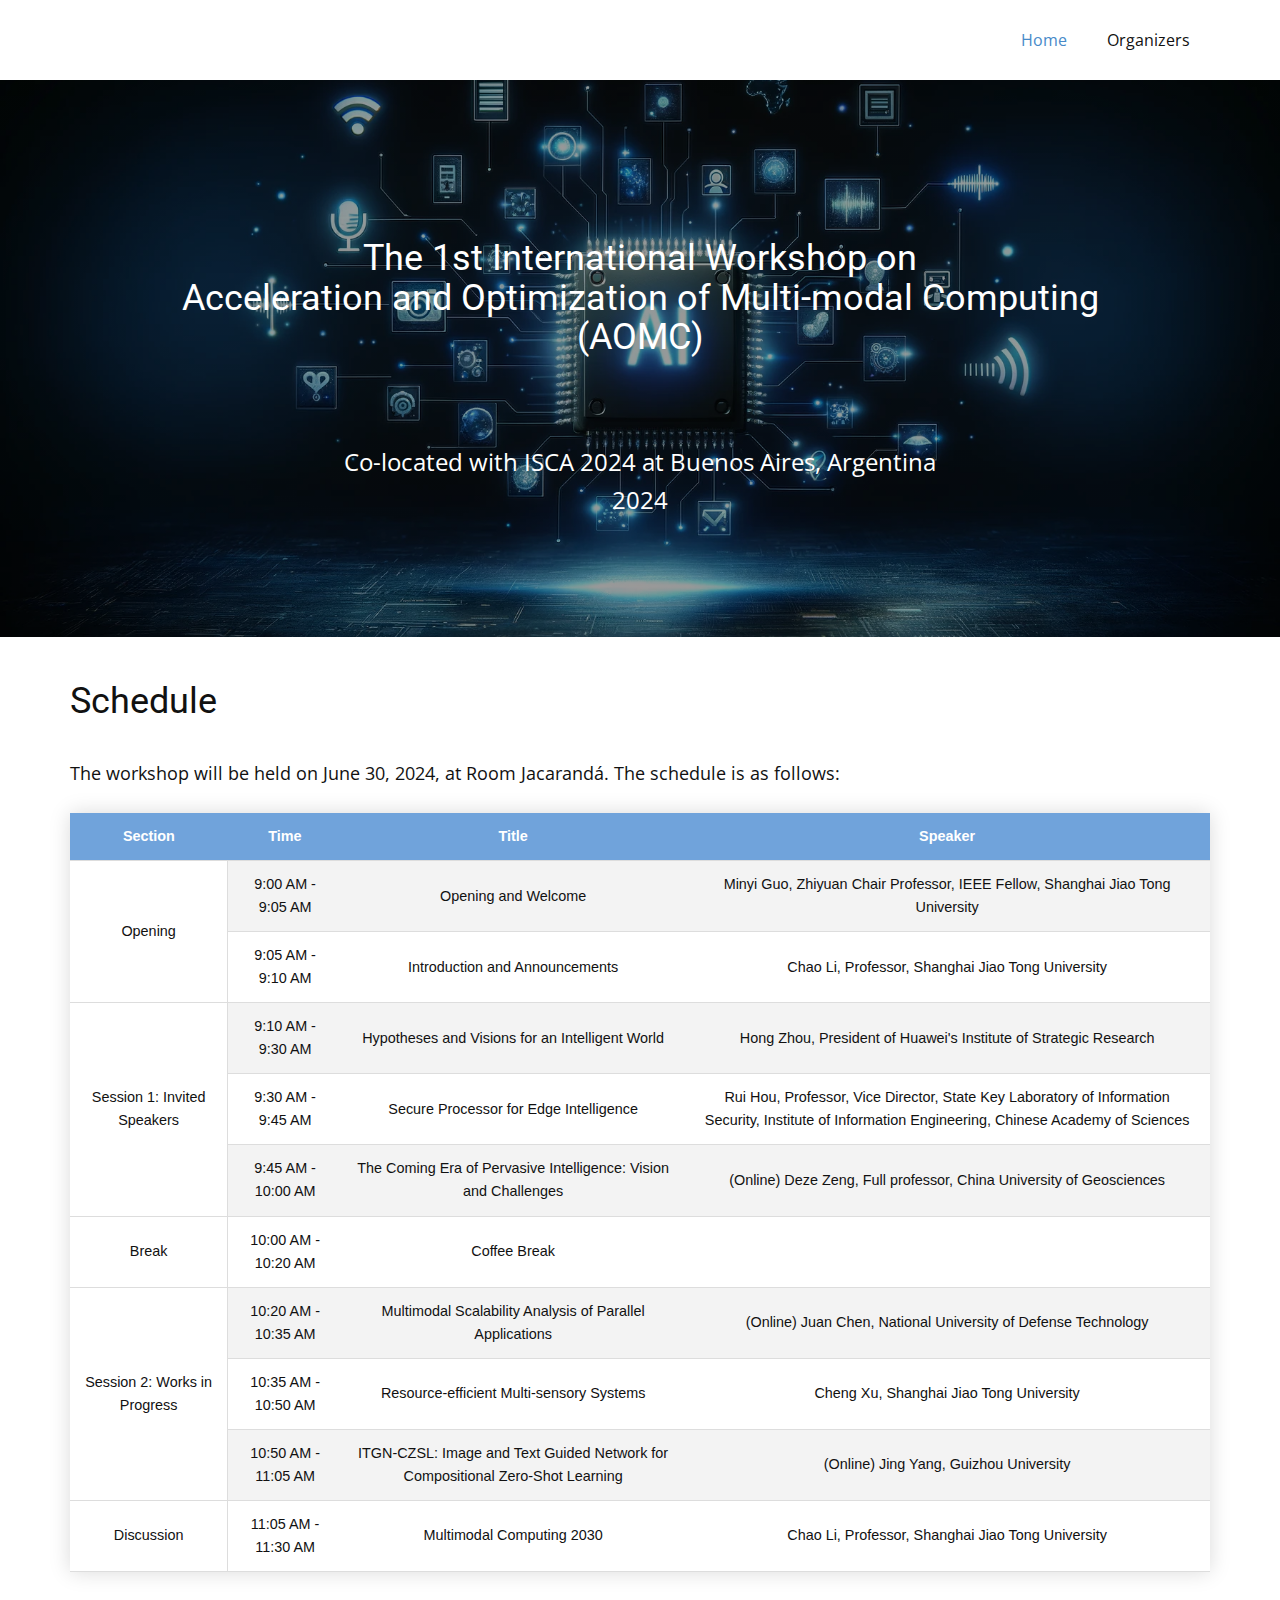
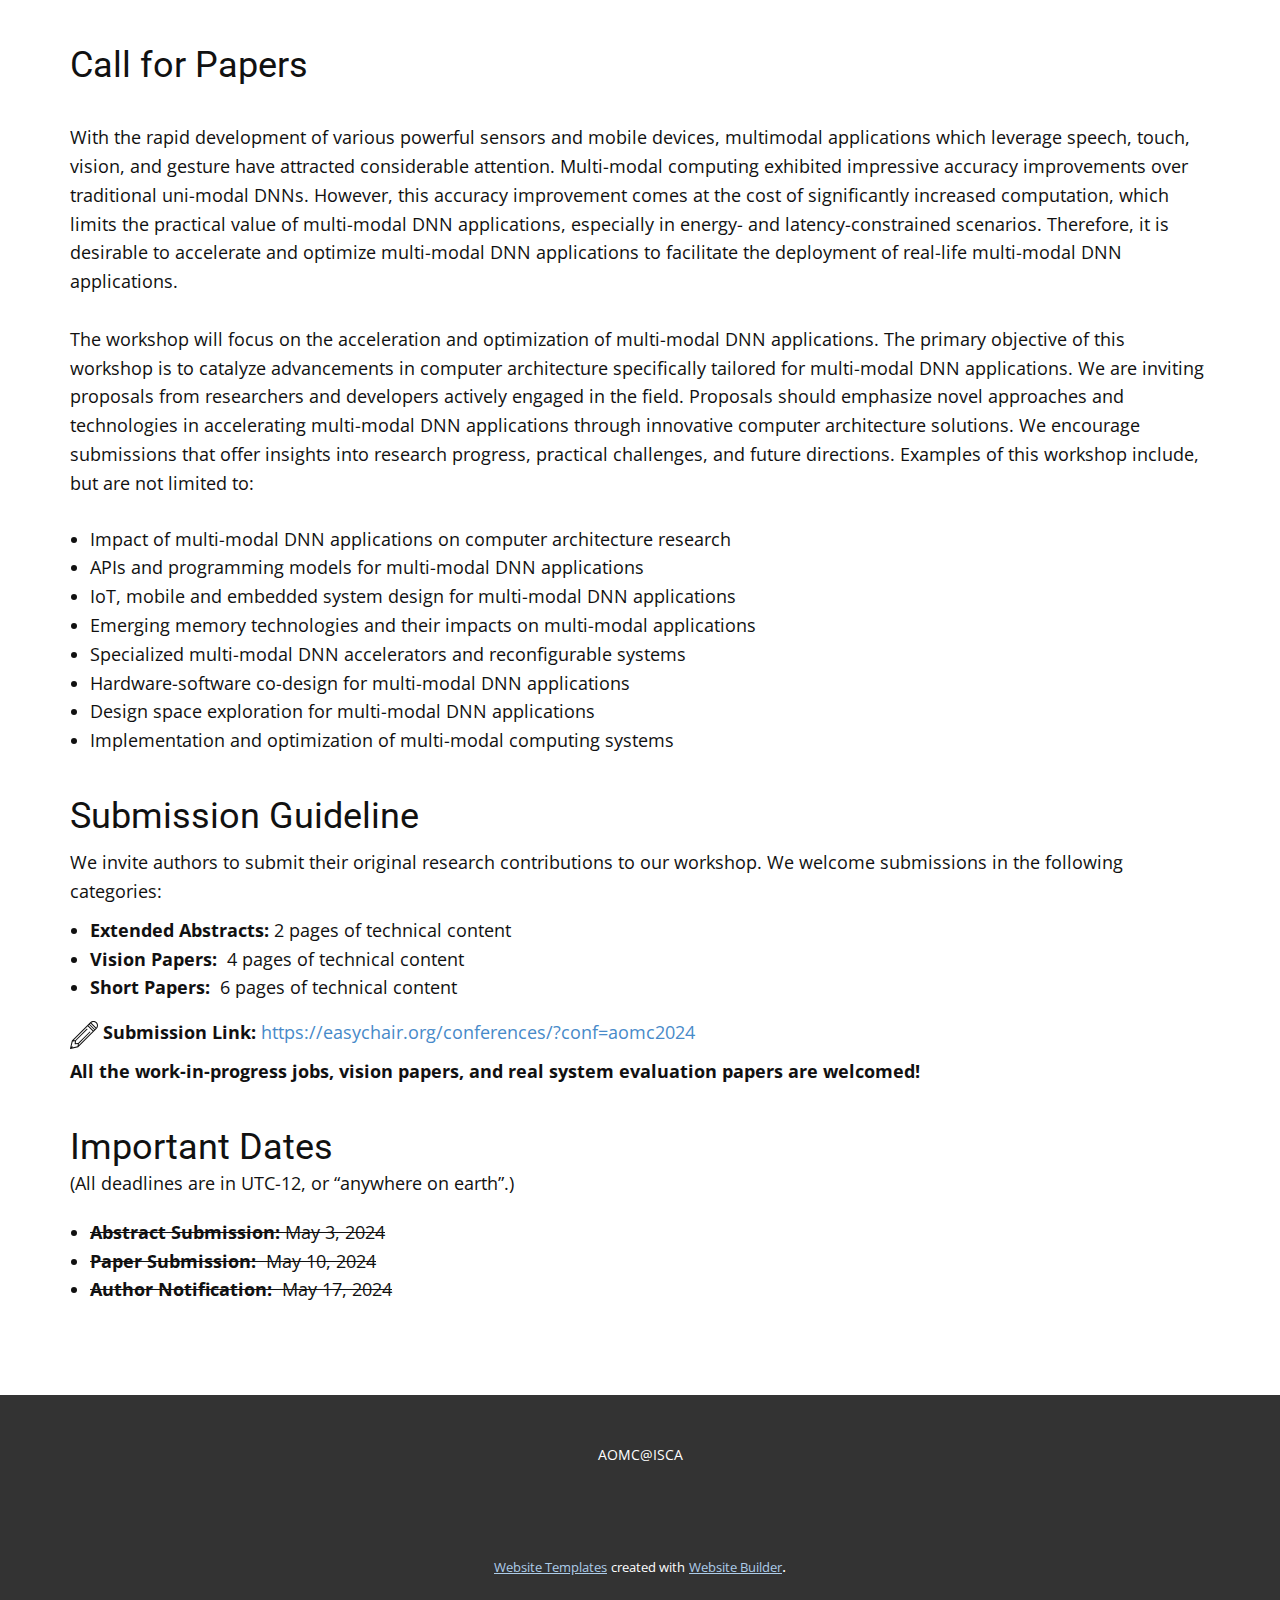
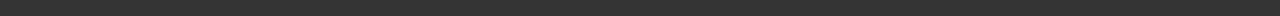
==== 2024/index.html @ d1459c82 "archive 2024 pages and add 2025 pages" ====
<!DOCTYPE html>
<html style="font-size: 16px;" lang="en"><head>
  <style>
    table {
      width: 100%;
      border-collapse: collapse;
      margin: 25px 0;
      font-size: 0.9em;
      font-family: sans-serif;
      min-width: 400px;
      box-shadow: 0 0 20px rgba(0, 0, 0, 0.15);
    }
    th, td {
      padding: 12px 15px;
      text-align: center;
      border-bottom: 1px solid #dddddd;
    }
    th {
      background-color: #70a3db; /* Attractive blue */
      color: #ffffff;
      text-align: center;
    }
    tr:nth-of-type(even) {
      background-color: #f3f3f3;
    }
    tr:last-of-type {
      border-bottom: 1px solid #65676b;
    }
    
  </style> 

  <meta name="viewport" content="width=device-width, initial-scale=1.0">
    <meta charset="utf-8">
    <meta name="keywords" content="​The 1st International Workshop on
Acceleration and Optimization of&nbsp;Multi-modal Computing (AOMC)">
    <meta name="description" content="">
    <title>Home</title>
    <link rel="stylesheet" href="nicepage.css" media="screen">
<link rel="stylesheet" href="Home.css" media="screen">
    <script class="u-script" type="text/javascript" src="jquery.js" defer=""></script>
    <script class="u-script" type="text/javascript" src="nicepage.js" defer=""></script>
    <meta name="generator" content="Nicepage 6.6.3, nicepage.com">
    <link id="u-theme-google-font" rel="stylesheet" href="https://fonts.googleapis.com/css?family=Roboto:100,100i,300,300i,400,400i,500,500i,700,700i,900,900i|Open+Sans:300,300i,400,400i,500,500i,600,600i,700,700i,800,800i">
    
    
    
    
    
    <script type="application/ld+json">{
		"@context": "http://schema.org",
		"@type": "Organization",
		"name": "Site2"
}</script>
    <meta name="theme-color" content="#478ac9">
    <meta property="og:title" content="Home">
    <meta property="og:type" content="website">
  <meta data-intl-tel-input-cdn-path="intlTelInput/"></head>
  <body data-home-page="Home.html" data-home-page-title="Home" data-path-to-root="./" data-include-products="false" class="u-body u-xl-mode" data-lang="en"><header class="u-clearfix u-header u-header" id="sec-6279"><div class="u-clearfix u-sheet u-sheet-1">
        <nav class="u-menu u-menu-one-level u-offcanvas u-menu-1">
          <div class="menu-collapse" style="font-size: 1rem; letter-spacing: 0px;">
            <a class="u-button-style u-custom-left-right-menu-spacing u-custom-padding-bottom u-custom-top-bottom-menu-spacing u-nav-link u-text-active-palette-1-base u-text-hover-palette-2-base" href="#">
              <svg class="u-svg-link" viewBox="0 0 24 24"><use xmlns:xlink="http://www.w3.org/1999/xlink" xlink:href="#menu-hamburger"></use></svg>
              <svg class="u-svg-content" version="1.1" id="menu-hamburger" viewBox="0 0 16 16" x="0px" y="0px" xmlns:xlink="http://www.w3.org/1999/xlink" xmlns="http://www.w3.org/2000/svg"><g><rect y="1" width="16" height="2"></rect><rect y="7" width="16" height="2"></rect><rect y="13" width="16" height="2"></rect>
</g></svg>
            </a>
          </div>
          <div class="u-custom-menu u-nav-container">
            <ul class="u-nav u-unstyled u-nav-1"><li class="u-nav-item"><a class="u-button-style u-nav-link u-text-active-palette-1-base u-text-hover-palette-2-base" href="Home.html" style="padding: 10px 20px;">Home</a>
</li><li class="u-nav-item"><a class="u-button-style u-nav-link u-text-active-palette-1-base u-text-hover-palette-2-base" href="Organizers.html" style="padding: 10px 20px;">Organizers</a>
</li></ul>
          </div>
          <div class="u-custom-menu u-nav-container-collapse">
            <div class="u-black u-container-style u-inner-container-layout u-opacity u-opacity-95 u-sidenav">
              <div class="u-inner-container-layout u-sidenav-overflow">
                <div class="u-menu-close"></div>
                <ul class="u-align-center u-nav u-popupmenu-items u-unstyled u-nav-2"><li class="u-nav-item"><a class="u-button-style u-nav-link" href="Home.html">Home</a>
</li><li class="u-nav-item"><a class="u-button-style u-nav-link" href="Organizers.html">Organizers</a>
</li></ul>
              </div>
            </div>
            <div class="u-black u-menu-overlay u-opacity u-opacity-70"></div>
          </div>
        </nav>
      </div></header>
    <section class="u-align-center u-clearfix u-image u-shading u-section-1" id="sec-f463" data-image-width="1792" data-image-height="1024">
      <div class="u-clearfix u-sheet u-sheet-1">
        <h1 class="u-align-center u-text u-title u-text-1"> The 1st International Workshop on <br>Acceleration and Optimization of&nbsp;Multi-modal Computing (AOMC)
        </h1>
        <p class="u-align-center u-large-text u-text u-text-variant u-text-2">Co-located with ISCA 2024 at ​Buenos Aires, Argentina<br>2024
        </p>
      </div>
    </section>
    <section class="u-clearfix u-section-2" id="carousel_45cc">
      <div class="u-clearfix u-sheet u-valign-bottom u-sheet-1">
        <h3 class="u-align-left u-text u-text-default u-text-1">Schedule</h3>
        <p class="u-align-left u-text u-text-2"> The workshop will be held on June 30, 2024, at Room Jacarandá. The schedule is as follows:
        </p>
        <table>
          <tr>
            <th>Section</th>
            <th>Time</th>
            <th>Title</th>
            <th>Speaker</th>
          </tr>
          <tr>
            <td rowspan="2" style=" background-color: #ffffff; border-right: 1px solid #dddddd;">Opening</td>
            <td>9:00 AM - 9:05 AM</td>
            <td>Opening and Welcome</td>
            <td>Minyi Guo, Zhiyuan Chair Professor,
              IEEE Fellow,
              Shanghai Jiao Tong University
              </td>
          </tr>
          <tr>
            <td>9:05 AM - 9:10 AM</td>
            <td>Introduction and Announcements</td>
            <td>Chao Li, Professor, 
              Shanghai Jiao Tong University
              </td>
          </tr>
          <tr>
            <td rowspan="3" style=" background-color: #ffffff; border-right: 1px solid #dddddd;">Session 1: Invited Speakers</td>
            <td>9:10 AM - 9:30 AM</td>
            <td>Hypotheses and Visions for an Intelligent World</td>
            <td>Hong Zhou, President of Huawei's Institute of Strategic Research </td>
          </tr>
          <tr>
            <td>9:30 AM - 9:45 AM</td>
            <td>Secure Processor for Edge Intelligence</td>
            <td>Rui Hou, Professor,
              Vice Director, State Key Laboratory of Information Security, Institute of Information Engineering,
              Chinese Academy of Sciences
              </td>
          </tr>
          <tr>
            <td>9:45 AM - 10:00 AM</td>
            <td>The Coming Era of Pervasive Intelligence: Vision and Challenges</td>
            <td>(Online) Deze Zeng, Full professor, 
              China University of Geosciences
              </td>
          </tr>
          <tr>
            <td style=" background-color: #ffffff; border-right: 1px solid #dddddd;">Break</td>
            <td>10:00 AM - 10:20 AM</td>
            <td>Coffee Break</td>
            <td></td>
          </tr>
          <tr>
            <td rowspan="3" style=" background-color: #ffffff; border-right: 1px solid #dddddd;">Session 2: Works in Progress</td>
            <td>10:20 AM - 10:35 AM</td>
            <td>Multimodal Scalability Analysis of Parallel Applications</td>
            <td>(Online) Juan Chen, National University of Defense Technology</td>
          </tr>
          <tr>
            <td>10:35 AM - 10:50 AM</td>
            <td>Resource-efficient Multi-sensory Systems</td>
            <td>Cheng Xu, Shanghai Jiao Tong University</td>
          </tr>
          <tr>
            <td>10:50 AM - 11:05 AM</td>
            <td>ITGN-CZSL: Image and Text Guided Network for Compositional Zero-Shot Learning</td>
            <td>(Online) Jing Yang, Guizhou University</td>
          </tr>
          <tr>
            <td style=" background-color: #ffffff; border-right: 1px solid #dddddd;">Discussion</td>
            <td>11:05 AM - 11:30 AM</td>
            <td>Multimodal Computing 2030</td>
            <td>Chao Li, Professor, 
              Shanghai Jiao Tong University
              </td>
          </tr>
        </table>

      </div>
    </section>
    
    <section class="u-clearfix u-section-2" id="carousel_45cc">
      <div class="u-clearfix u-sheet u-valign-bottom u-sheet-1">
        <h3 class="u-align-left u-text u-text-default u-text-1">Call for Papers</h3>
        <p class="u-align-left u-text u-text-2"> With the rapid development of various powerful sensors and mobile devices, multimodal applications which leverage speech, touch, vision, and gesture have attracted considerable attention. Multi-modal computing exhibited impressive accuracy improvements over traditional uni-modal DNNs. However, this accuracy improvement comes at the cost of significantly increased computation, which limits the practical value of multi-modal DNN applications, especially in energy- and latency-constrained scenarios. Therefore, it is desirable to accelerate and optimize multi-modal DNN applications to facilitate the deployment of real-life multi-modal DNN applications.&nbsp;<br>
          <br>The workshop will focus on the acceleration and optimization of multi-modal DNN applications. The primary objective of this workshop is to catalyze advancements in computer architecture specifically tailored for multi-modal DNN applications. We are inviting proposals from researchers and developers actively engaged in the field. Proposals should emphasize novel approaches and technologies in accelerating multi-modal DNN applications through innovative computer architecture solutions. We encourage submissions that offer insights into research progress, practical challenges, and future directions. Examples of this workshop include, but are not limited to:<br>
        </p>
        <ul class="u-align-left u-text u-text-3">
          <li>Impact of multi-modal DNN applications on computer architecture research&nbsp;</li>
          <li>APIs and programming models for multi-modal DNN applications&nbsp;</li>
          <li>IoT, mobile and embedded system design for multi-modal DNN applications&nbsp;</li>
          <li>Emerging memory technologies and their impacts on multi-modal applications&nbsp;</li>
          <li>Specialized multi-modal DNN accelerators and reconfigurable systems&nbsp;</li>
          <li>Hardware-software co-design for multi-modal DNN applications&nbsp;</li>
          <li>Design space exploration for multi-modal DNN applications&nbsp;</li>
          <li>Implementation and optimization of multi-modal computing systems</li>
        </ul>
      </div>
    </section>
    <section class="u-clearfix u-section-3" id="carousel_61c8">
      <div class="u-clearfix u-sheet u-sheet-1">
        <h3 class="u-align-left u-text u-text-default u-text-1">Submission Guideline</h3>
        <p class="u-align-left u-text u-text-2">We invite authors to submit their original research contributions to our workshop. We welcome submissions in the following categories:</p>
        <ul class="u-align-left u-text u-text-3">
          <li>
            <span style="font-weight: 700;">Extended Abstracts:</span>&nbsp;2 pages of technical content
          </li>
          <li>
            <span style="font-weight: 700;"> Vision Papers: &nbsp;<span style="font-weight: 400;">4 pages of technical content</span>
            </span>
            <br>
          </li>
          <li>
            <span style="font-weight: 700;"> Short Papers:&nbsp;<span style="font-weight: 400;"> 6 pages of technical content</span>
            </span>
            <br>
          </li>
        </ul>
        <p class="u-align-left u-text u-text-4"><span class="u-icon u-icon-1"><svg class="u-svg-content" viewBox="0 0 55.25 55.25" x="0px" y="0px" style="width: 1em; height: 1em;"><path d="M52.618,2.631c-3.51-3.508-9.219-3.508-12.729,0L3.827,38.693C3.81,38.71,3.8,38.731,3.785,38.749
          c-0.021,0.024-0.039,0.05-0.058,0.076c-0.053,0.074-0.094,0.153-0.125,0.239c-0.009,0.026-0.022,0.049-0.029,0.075
          c-0.003,0.01-0.009,0.02-0.012,0.03l-3.535,14.85c-0.016,0.067-0.02,0.135-0.022,0.202C0.004,54.234,0,54.246,0,54.259
          c0.001,0.114,0.026,0.225,0.065,0.332c0.009,0.025,0.019,0.047,0.03,0.071c0.049,0.107,0.11,0.21,0.196,0.296
          c0.095,0.095,0.207,0.168,0.328,0.218c0.121,0.05,0.25,0.075,0.379,0.075c0.077,0,0.155-0.009,0.231-0.027l14.85-3.535
          c0.027-0.006,0.051-0.021,0.077-0.03c0.034-0.011,0.066-0.024,0.099-0.039c0.072-0.033,0.139-0.074,0.201-0.123
          c0.024-0.019,0.049-0.033,0.072-0.054c0.008-0.008,0.018-0.012,0.026-0.02l36.063-36.063C56.127,11.85,56.127,6.14,52.618,2.631z
           M51.204,4.045c2.488,2.489,2.7,6.397,0.65,9.137l-9.787-9.787C44.808,1.345,48.716,1.557,51.204,4.045z M46.254,18.895l-9.9-9.9
          l1.414-1.414l9.9,9.9L46.254,18.895z M4.961,50.288c-0.391-0.391-1.023-0.391-1.414,0L2.79,51.045l2.554-10.728l4.422-0.491
          l-0.569,5.122c-0.004,0.038,0.01,0.073,0.01,0.11c0,0.038-0.014,0.072-0.01,0.11c0.004,0.033,0.021,0.06,0.028,0.092
          c0.012,0.058,0.029,0.111,0.05,0.165c0.026,0.065,0.057,0.124,0.095,0.181c0.031,0.046,0.062,0.087,0.1,0.127
          c0.048,0.051,0.1,0.094,0.157,0.134c0.045,0.031,0.088,0.06,0.138,0.084C9.831,45.982,9.9,46,9.972,46.017
          c0.038,0.009,0.069,0.03,0.108,0.035c0.036,0.004,0.072,0.006,0.109,0.006c0,0,0.001,0,0.001,0c0,0,0.001,0,0.001,0h0.001
          c0,0,0.001,0,0.001,0c0.036,0,0.073-0.002,0.109-0.006l5.122-0.569l-0.491,4.422L4.204,52.459l0.757-0.757
          C5.351,51.312,5.351,50.679,4.961,50.288z M17.511,44.809L39.889,22.43c0.391-0.391,0.391-1.023,0-1.414s-1.023-0.391-1.414,0
          L16.097,43.395l-4.773,0.53l0.53-4.773l22.38-22.378c0.391-0.391,0.391-1.023,0-1.414s-1.023-0.391-1.414,0L10.44,37.738
          l-3.183,0.354L34.94,10.409l9.9,9.9L17.157,47.992L17.511,44.809z M49.082,16.067l-9.9-9.9l1.415-1.415l9.9,9.9L49.082,16.067z"></path></svg></span>&nbsp;<span style="font-weight: 700;">Submission Link:</span>
                  <a href="https://easychair.org/conferences/?conf=aomc2024" class="u-active-none u-border-none u-btn u-button-link u-button-style u-hover-none u-none u-text-palette-1-base u-btn-1">https://easychair.org/conferences/?conf=aomc2024</a><br>
                  <span style="font-weight: 700;"> All the work-in-progress jobs, vision papers, and real system evaluation papers are welcomed!</span>
                  </span>
        </p>
      </div>
    </section>
    <section class="u-clearfix u-section-4" id="carousel_61c8">
      <div class="u-clearfix u-sheet u-sheet-1">
        <h3 class="u-align-left u-text u-text-default u-text-1">Important Dates</h3>
        <p class="u-align-left u-text u-text-2">(All deadlines are in UTC-12, or “anywhere on earth”.)</p>
        <ul class="u-align-left u-text u-text-3">
          <li>
            <span style="font-weight: 700;"><s>Abstract Submission:</span>&nbsp;May 3, 2024</s>
          </li>
          <li>
            <span style="font-weight: 700;"><s> Paper Submission:&nbsp;<span style="font-weight: 400;"> May 10, 2024</s></span>
            </span>
            <br>
          </li>
          <li>
            <span style="font-weight: 700;"><s> Author Notification:&nbsp;<span style="font-weight: 400;"> May 17, 2024</s></span>
            </span>
            <br>
          </li>
        </ul>
      </div>
    </section>
    
    
    
    <footer class="u-align-center u-clearfix u-footer u-grey-80 u-footer" id="sec-84e5"><div class="u-clearfix u-sheet u-sheet-1">
        <p class="u-small-text u-text u-text-variant u-text-1">AOMC@ISCA</p>
      </div></footer>
    <section class="u-backlink u-clearfix u-grey-80">
      <a class="u-link" href="https://nicepage.com/website-templates" target="_blank">
        <span>Website Templates</span>
      </a>
      <p class="u-text">
        <span>created with</span>
      </p>
      <a class="u-link" href="https://nicepage.best" target="_blank">
        <span>Website Builder</span>
      </a>. 
    </section>
  
</body></html>
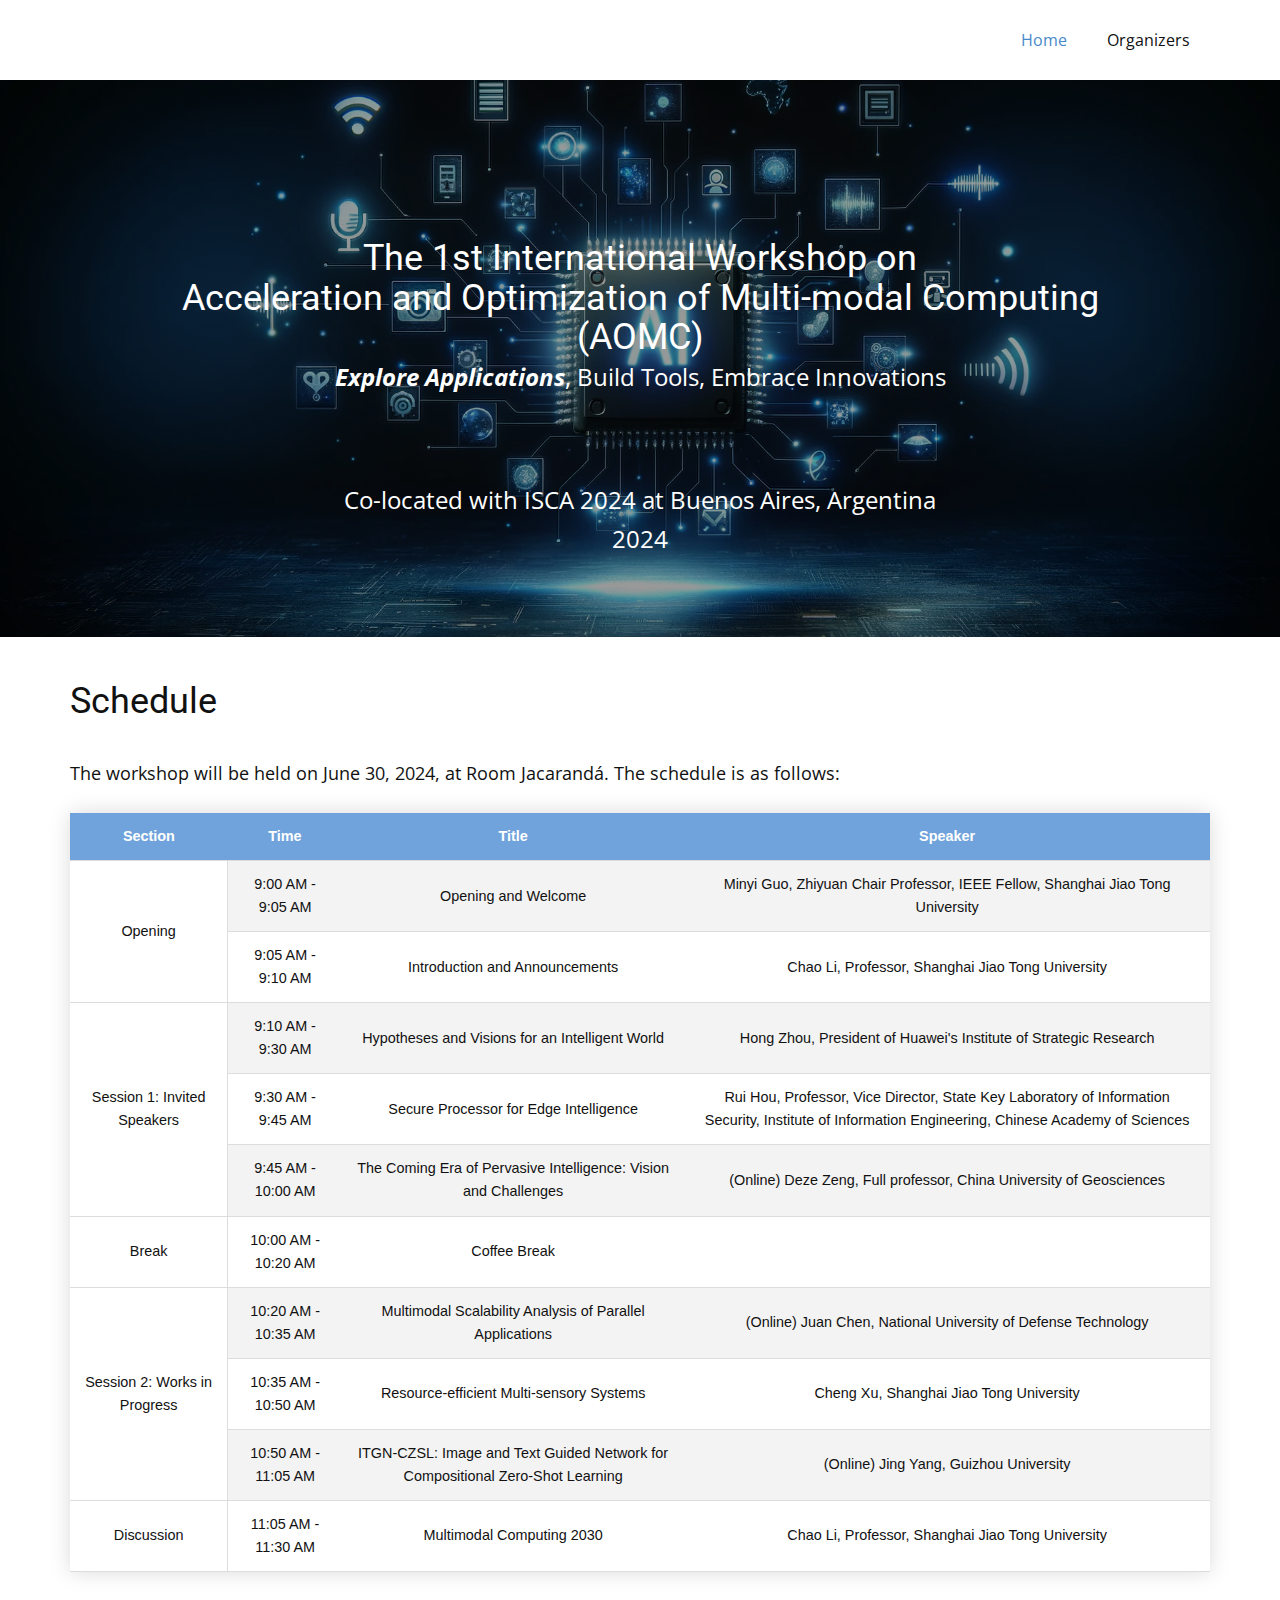
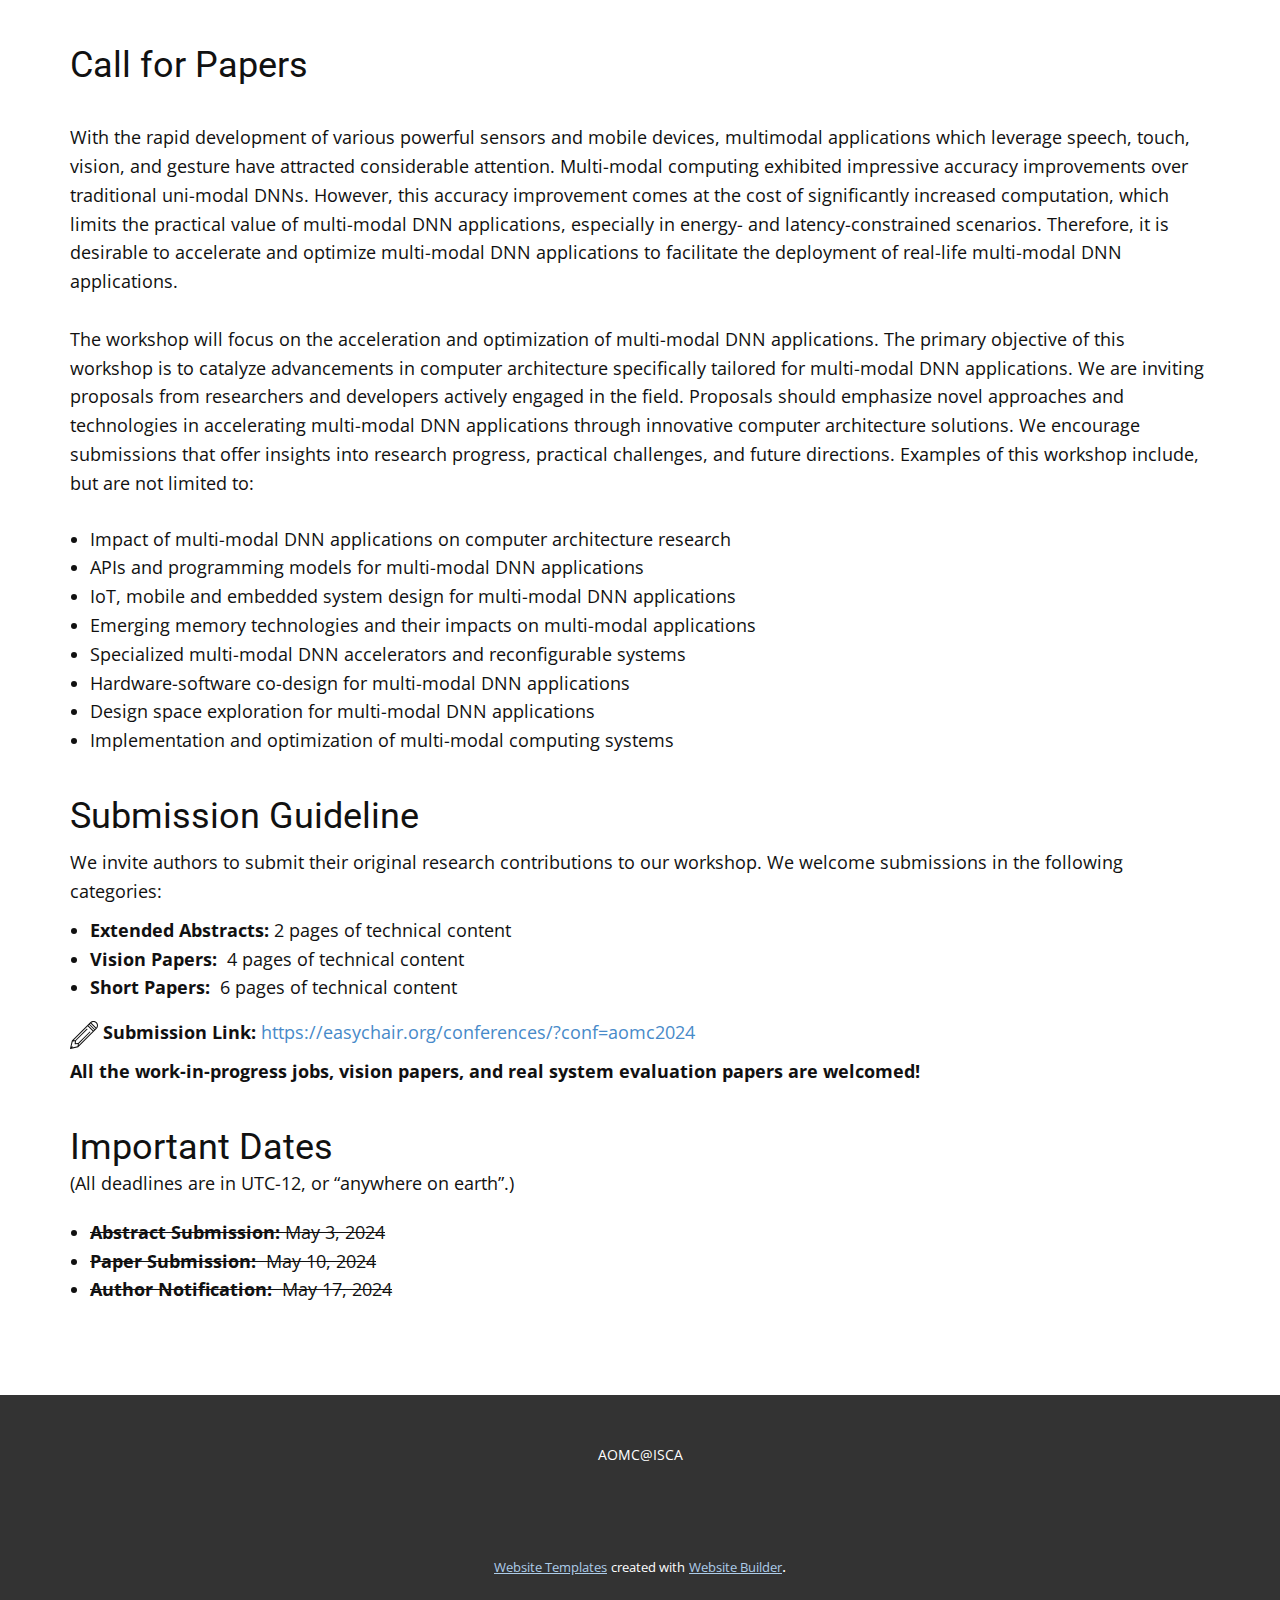
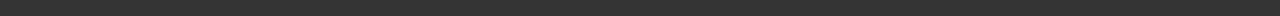
==== commit b8d84141: "update plain" ====
--- a/2024/index.html
+++ b/2024/index.html
@@ -65,7 +65,7 @@
             </a>
           </div>
           <div class="u-custom-menu u-nav-container">
-            <ul class="u-nav u-unstyled u-nav-1"><li class="u-nav-item"><a class="u-button-style u-nav-link u-text-active-palette-1-base u-text-hover-palette-2-base" href="Home.html" style="padding: 10px 20px;">Home</a>
+            <ul class="u-nav u-unstyled u-nav-1"><li class="u-nav-item"><a class="u-button-style u-nav-link u-text-active-palette-1-base u-text-hover-palette-2-base" href="index.html" style="padding: 10px 20px;">Home</a>
 </li><li class="u-nav-item"><a class="u-button-style u-nav-link u-text-active-palette-1-base u-text-hover-palette-2-base" href="Organizers.html" style="padding: 10px 20px;">Organizers</a>
 </li></ul>
           </div>
@@ -86,6 +86,9 @@
       <div class="u-clearfix u-sheet u-sheet-1">
         <h1 class="u-align-center u-text u-title u-text-1"> The 1st International Workshop on <br>Acceleration and Optimization of&nbsp;Multi-modal Computing (AOMC)
         </h1>
+        <p class="u-align-center u-large-text u-text u-text-variant u-text-3">
+          <i><strong>Explore Applications</strong></i>, Build Tools, Embrace Innovations
+        </p>
         <p class="u-align-center u-large-text u-text u-text-variant u-text-2">Co-located with ISCA 2024 at ​Buenos Aires, Argentina<br>2024
         </p>
       </div>
--- a/2024/Home.css
+++ b/2024/Home.css
@@ -15,6 +15,11 @@
 .u-section-1 .u-text-2 {
   width: 826px;
   margin: 85px auto 60px;
+}
+
+.u-section-1 .u-text-3 {
+  width: 826px;
+  margin: 0px auto 0px;
 }
 
 @media (max-width: 1199px) {
@@ -36,6 +41,10 @@
   .u-section-1 .u-text-2 {
     width: 720px;
   }
+
+  .u-section-1 .u-text-3 {
+    width: 720px;
+  }
 }
 
 @media (max-width: 767px) {
@@ -46,6 +55,10 @@
   .u-section-1 .u-text-2 {
     width: 540px;
   }
+
+  .u-section-1 .u-text-3 {
+    width: 540px;
+  }
 }
 
 @media (max-width: 575px) {
@@ -54,6 +67,10 @@
   }
 
   .u-section-1 .u-text-2 {
+    width: 340px;
+  }
+
+  .u-section-1 .u-text-3 {
     width: 340px;
   }
 }.u-section-2 .u-sheet-1 {
